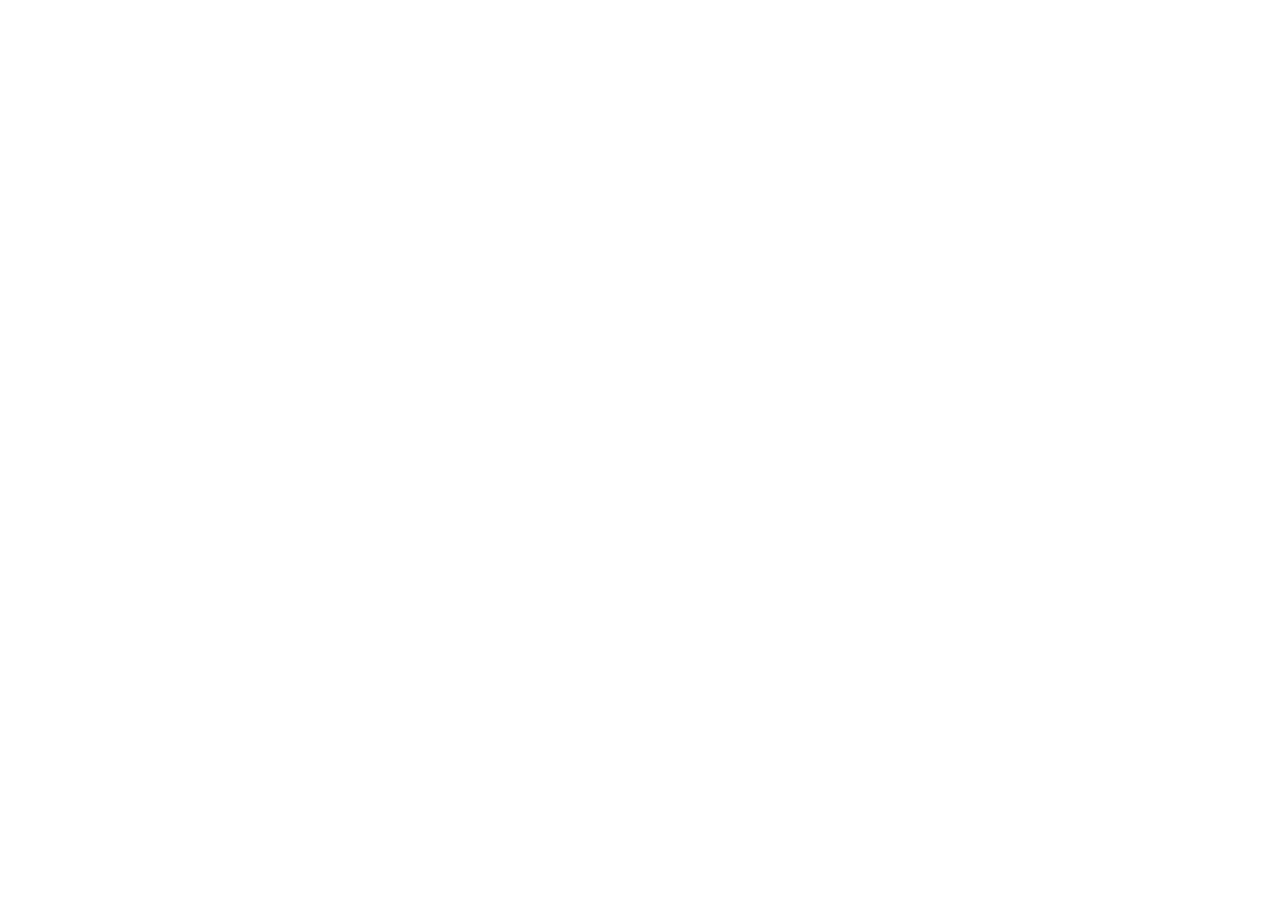
==== index.html @ 74229895 "prvni commit" ====
<!DOCTYPE html>
<html lang="en">
<head>
    <meta charset="UTF-8">
    <meta http-equiv="X-UA-Compatible" content="IE=edge">
    <meta name="viewport" content="width=device-width, initial-scale=1.0">
    <title>Paralax cviceni 1</title>
</head>
<body>
    
</body>
</html>
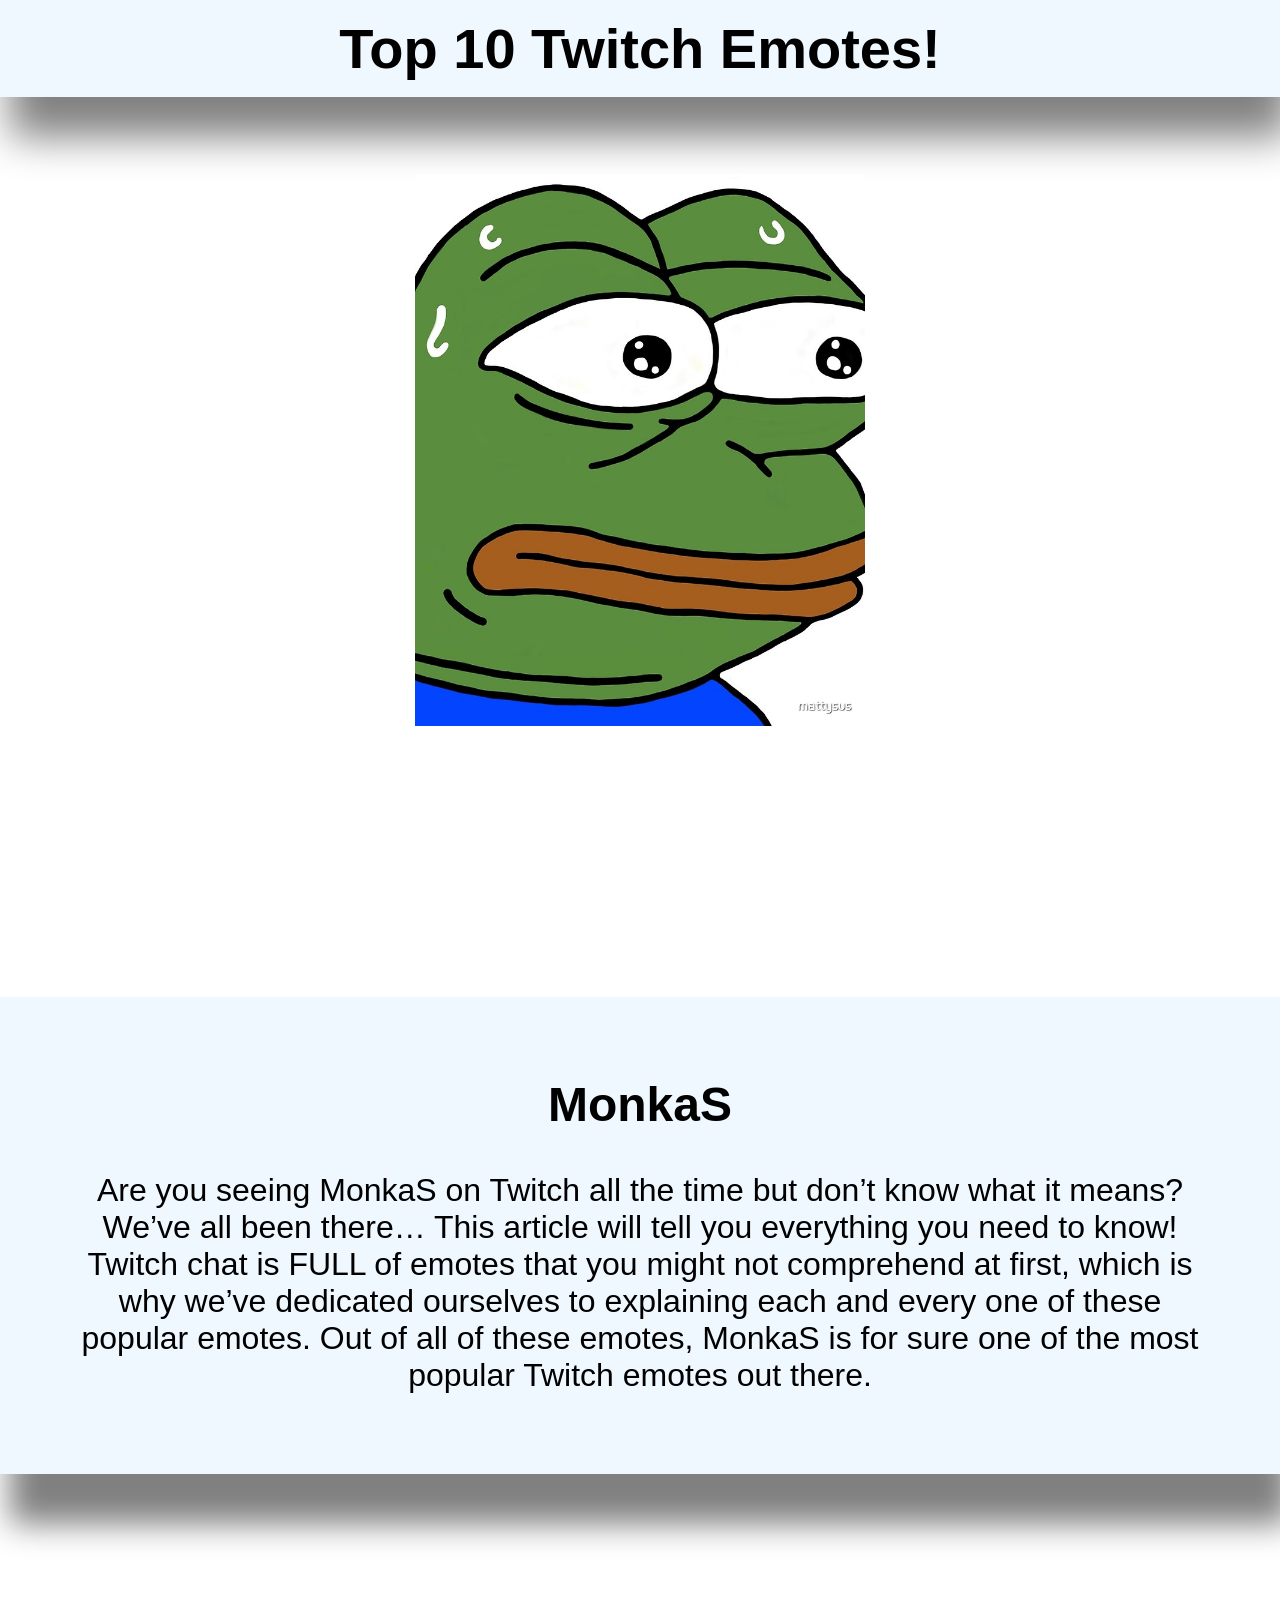
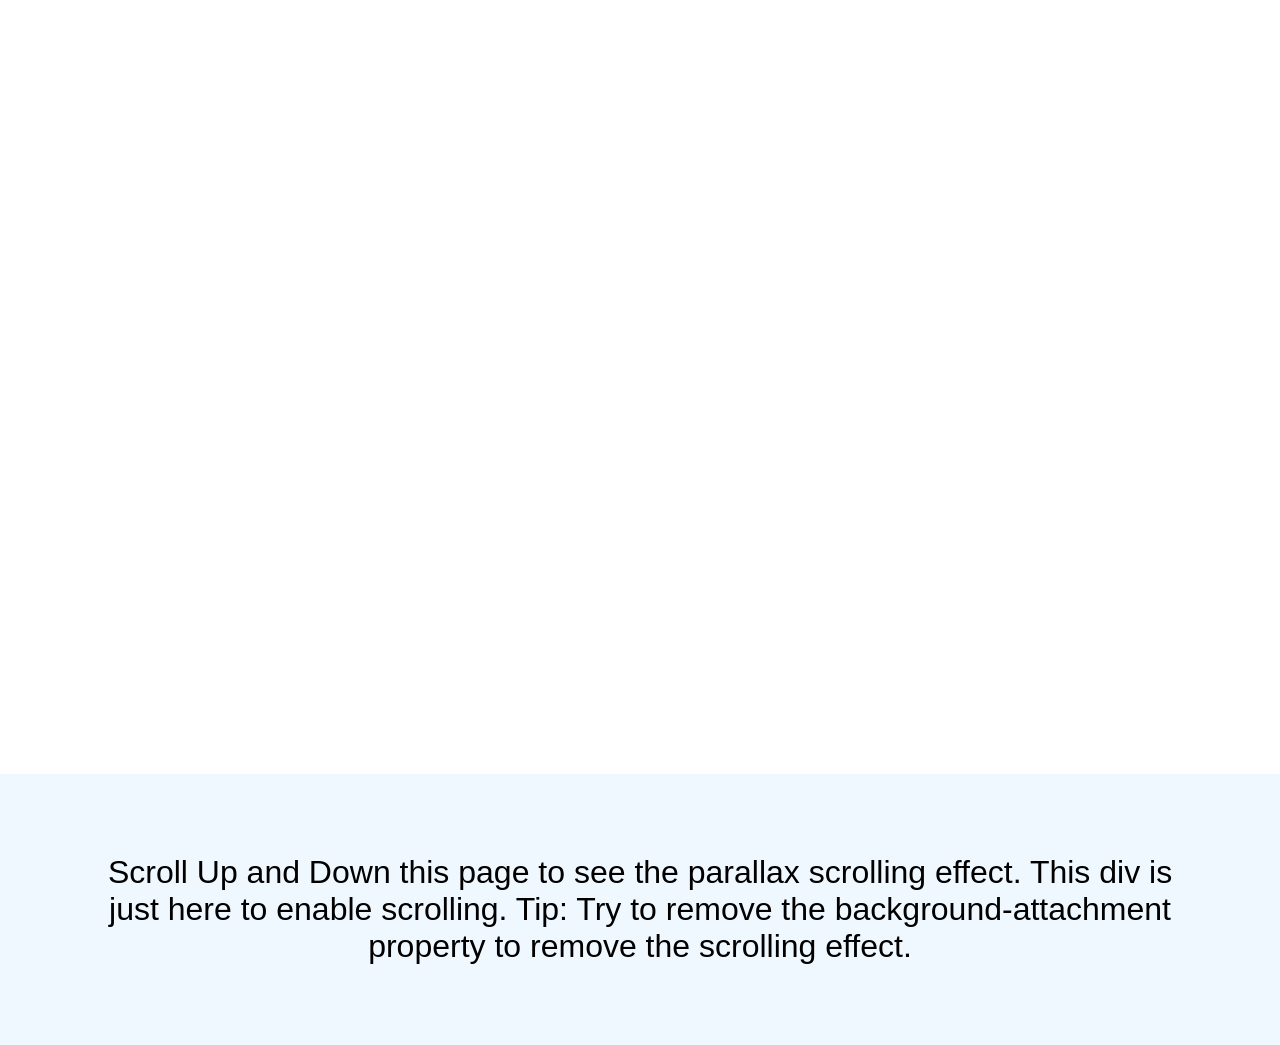
==== commit 81c2ead8: "prvni dva" ====
--- a/index.html
+++ b/index.html
@@ -4,9 +4,36 @@
     <meta charset="UTF-8">
     <meta http-equiv="X-UA-Compatible" content="IE=edge">
     <meta name="viewport" content="width=device-width, initial-scale=1.0">
+    <link rel="stylesheet" href="./style.css"> 
     <title>Paralax cviceni 1</title>
 </head>
 <body>
+
+    <h1>Top 10 Twitch Emotes!</h1>
+
     
+    
+    <div id="monkaS" class="parallax">
+
+    </div>
+    
+
+        <div class="popis">
+            <h2>MonkaS</h2>
+            Are you seeing MonkaS on Twitch all the time but don’t know what it means? We’ve all been there… This article will tell you everything you need to know!
+
+            Twitch chat is FULL of emotes that you might not comprehend at first, which is why we’ve dedicated ourselves to explaining each and every one of these popular emotes.
+            
+            Out of all of these emotes, MonkaS is for sure one of the most popular Twitch emotes out there. 
+        </div>
+
+    <div id="pepega" class="parallax"></div>
+        <div class="popis">
+            Scroll Up and Down this page to see the parallax scrolling effect.
+            This div is just here to enable scrolling.
+            Tip: Try to remove the background-attachment property to remove the scrolling effect.
+        </div>
+
+
 </body>
 </html>
--- a/style.css
+++ b/style.css
@@ -0,0 +1,52 @@
+body, html {
+    height: 100%;
+    width: 100%;
+    margin: auto;
+    background-color: white;
+    
+  }
+
+h1  {
+    margin: 0;
+    background-color: aliceblue;
+    text-align: center;
+    font-family: 'Segoe UI', Tahoma, Geneva, Verdana, sans-serif;
+    font-size: 3.5em;
+    box-shadow: 10px 40px 40px gray;
+    padding: 1rem;
+}
+h2{
+    margin-top: 0;
+}
+
+.parallax {
+    /* The image used */
+    background-image: url('./images/MonkaS.jpg');
+
+    /* Full height */
+    height: 100%; 
+    
+
+    /* Create the parallax scrolling effect */
+    background-attachment: fixed;
+    background-position: center;
+    background-repeat: no-repeat;
+    background-size: 50vh;
+    
+   
+}
+
+.popis{
+    background-color: aliceblue;
+    text-align: center;
+    font-family: 'Segoe UI', Tahoma, Geneva, Verdana, sans-serif;
+    font-size: 2em;
+    padding: 5rem;
+    box-shadow: 10px 50px 30px gray;
+
+}
+
+#pepega{
+    background-image: url('./images/pepega.jfif');
+    background-size: 100vh;
+}
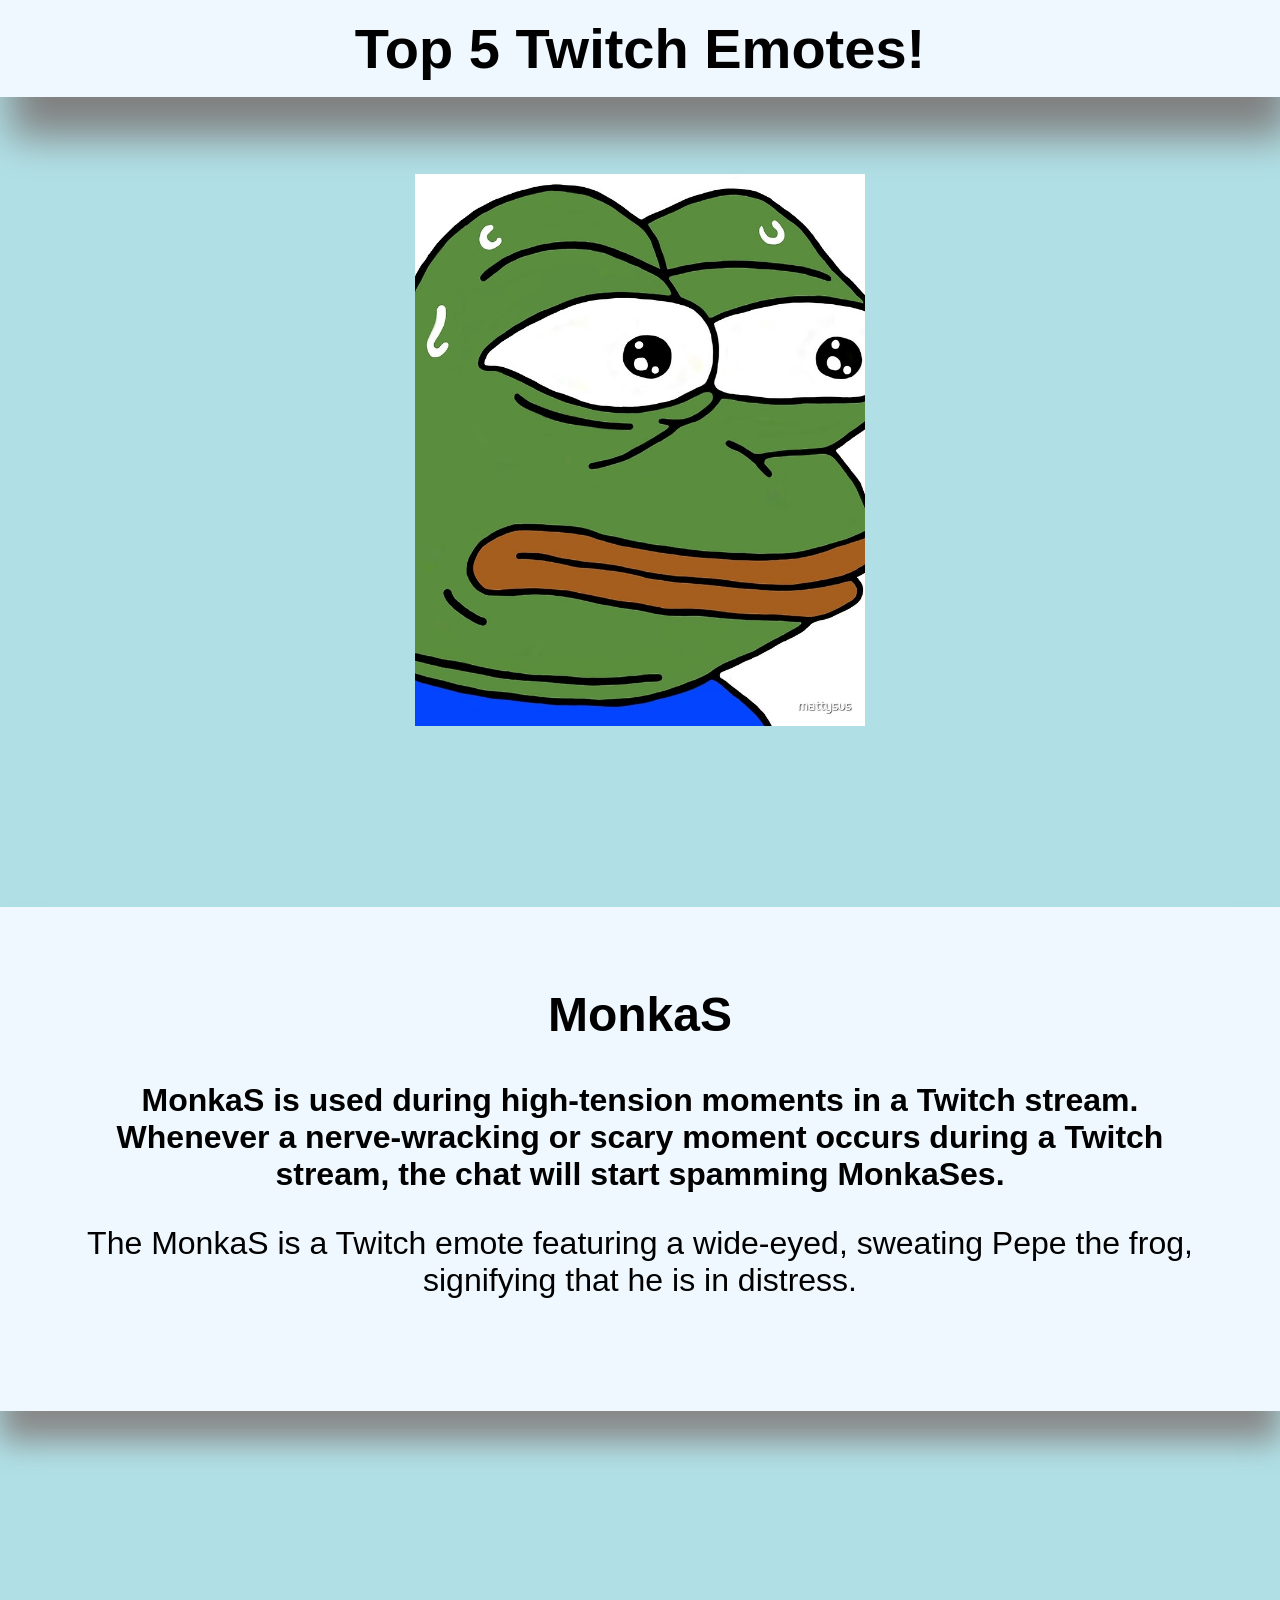
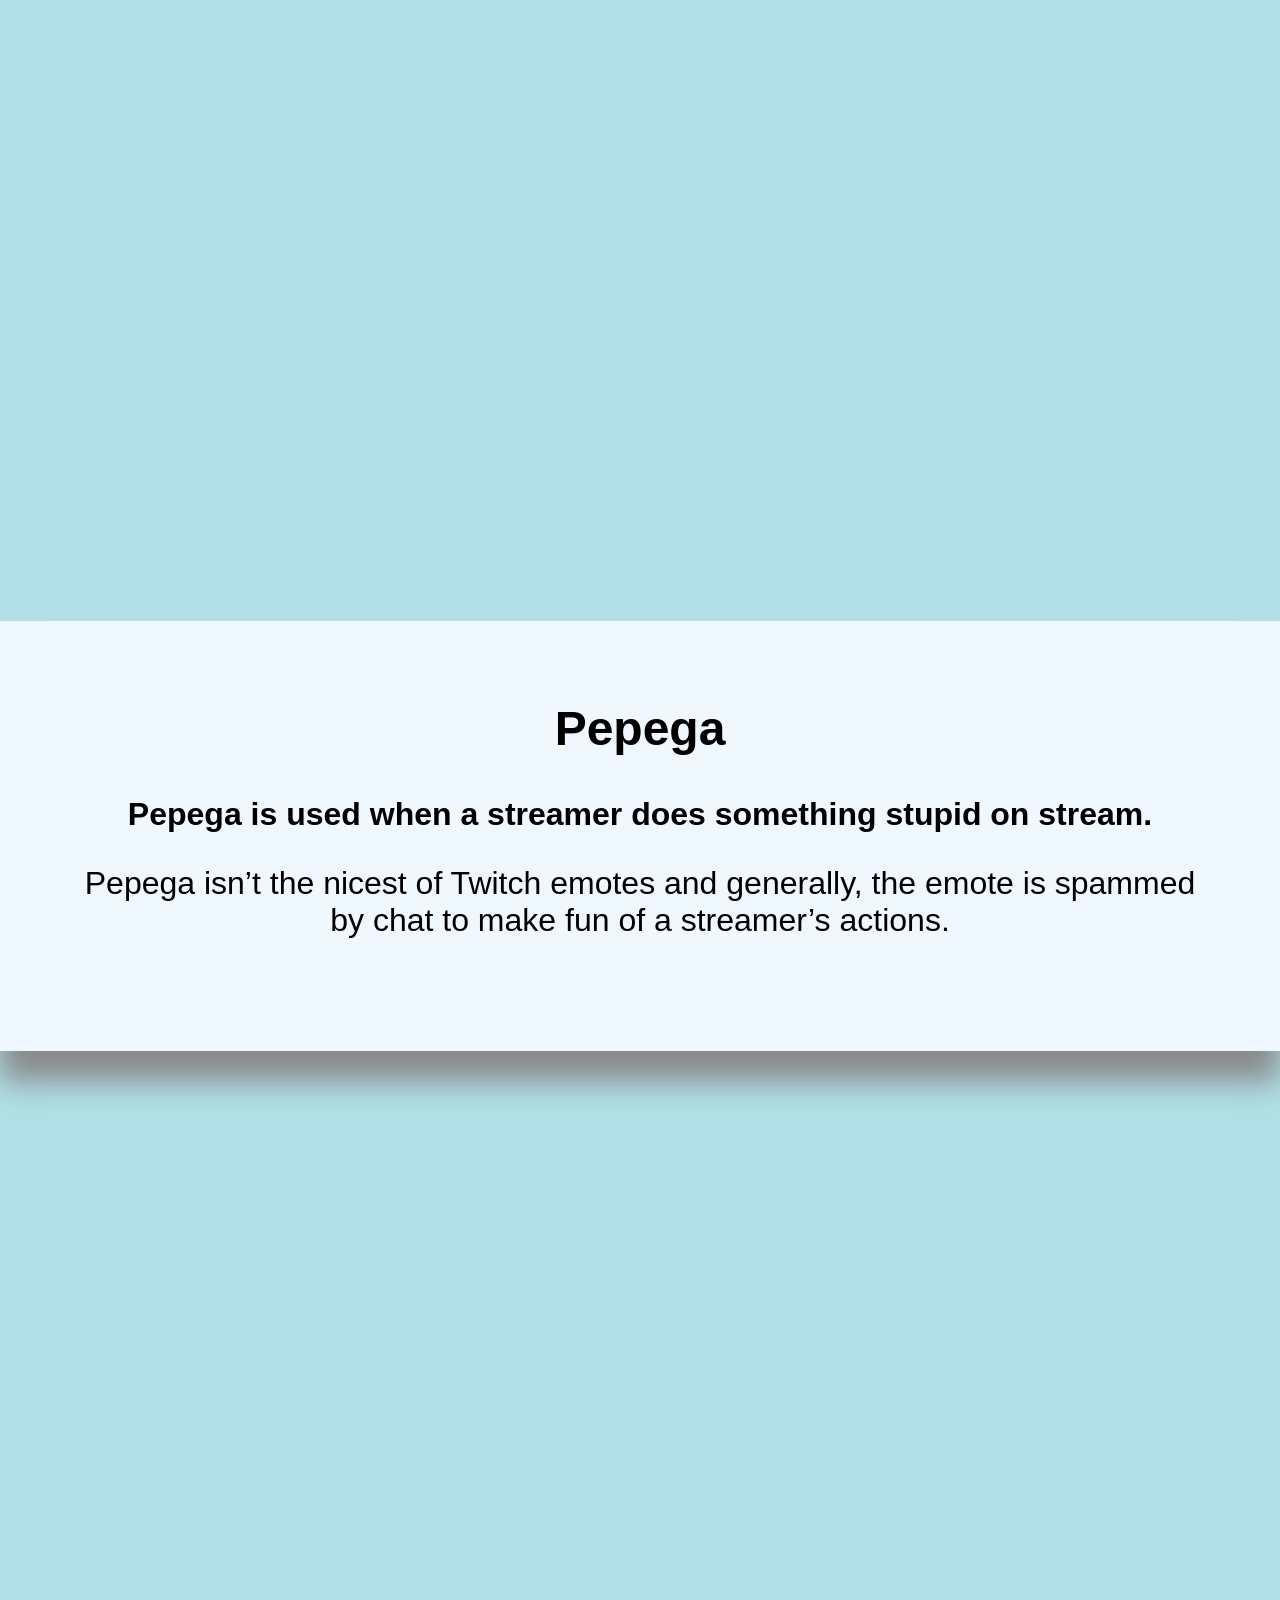
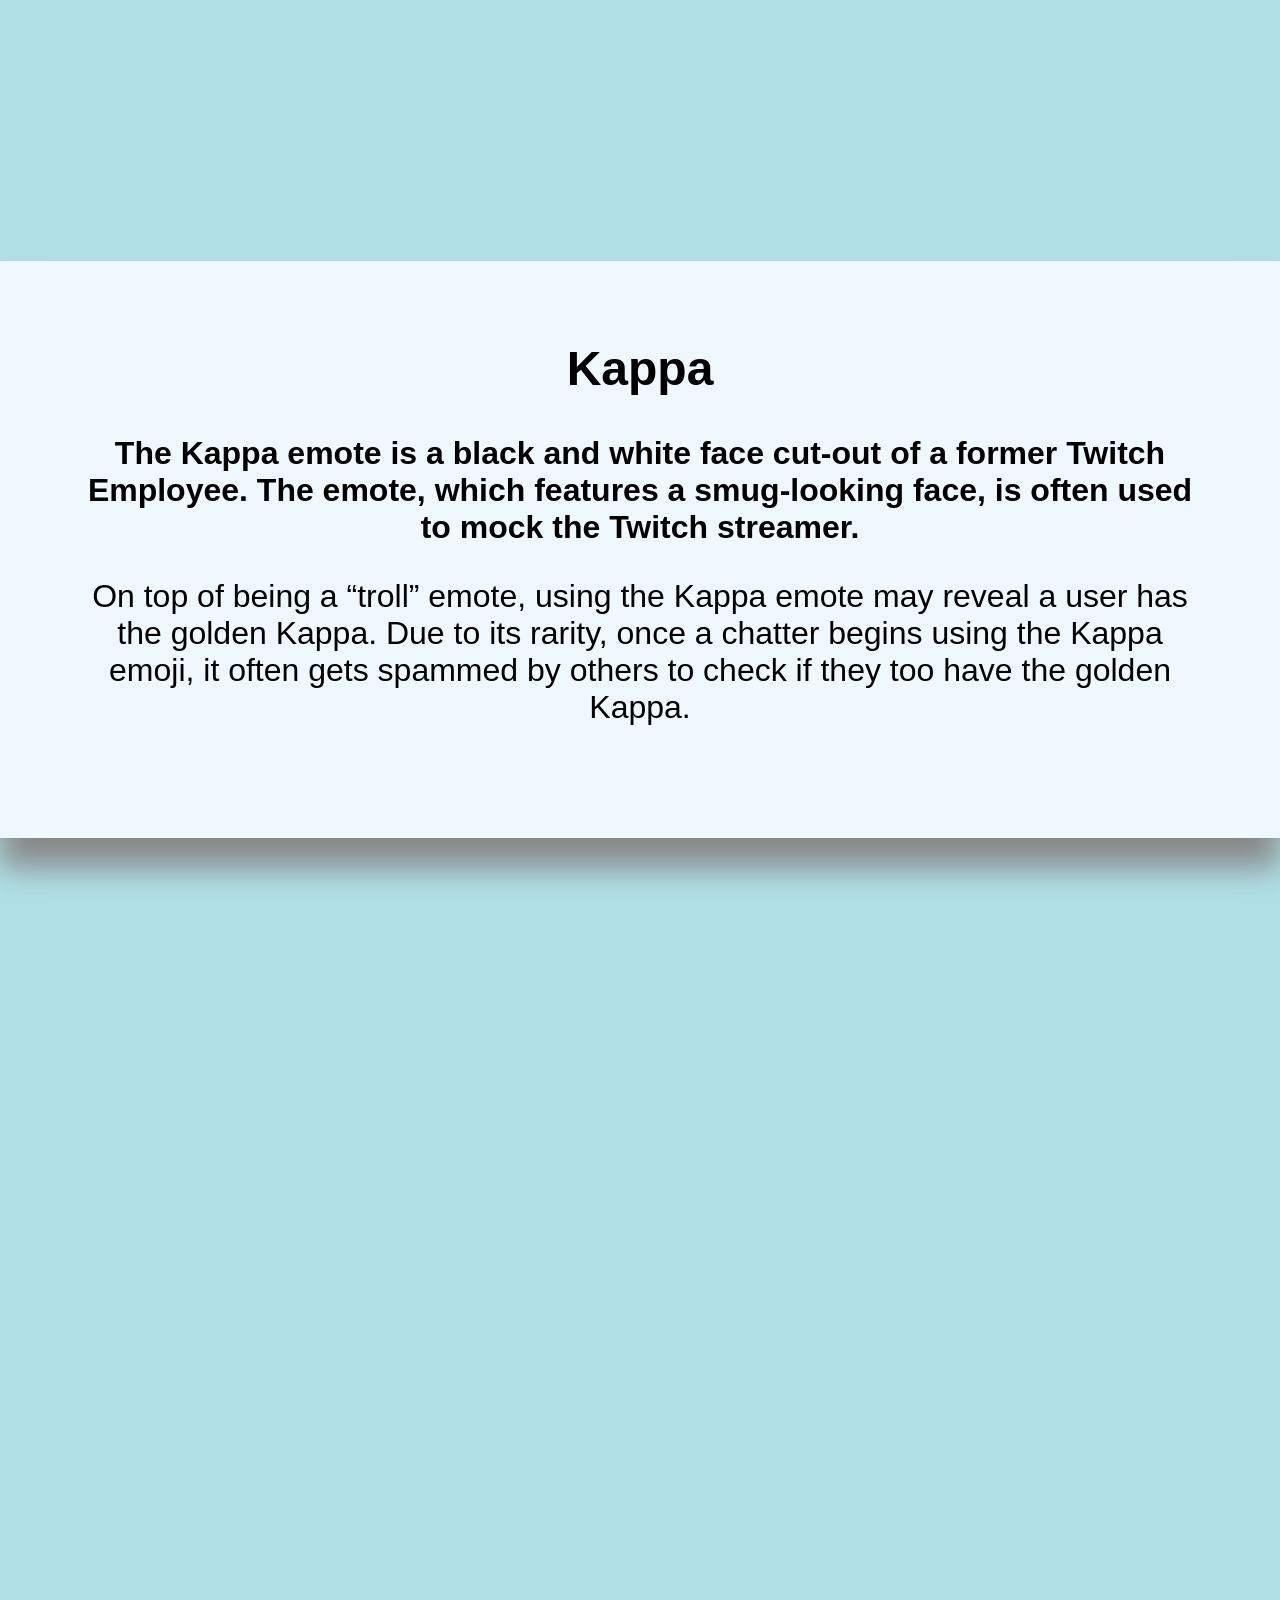
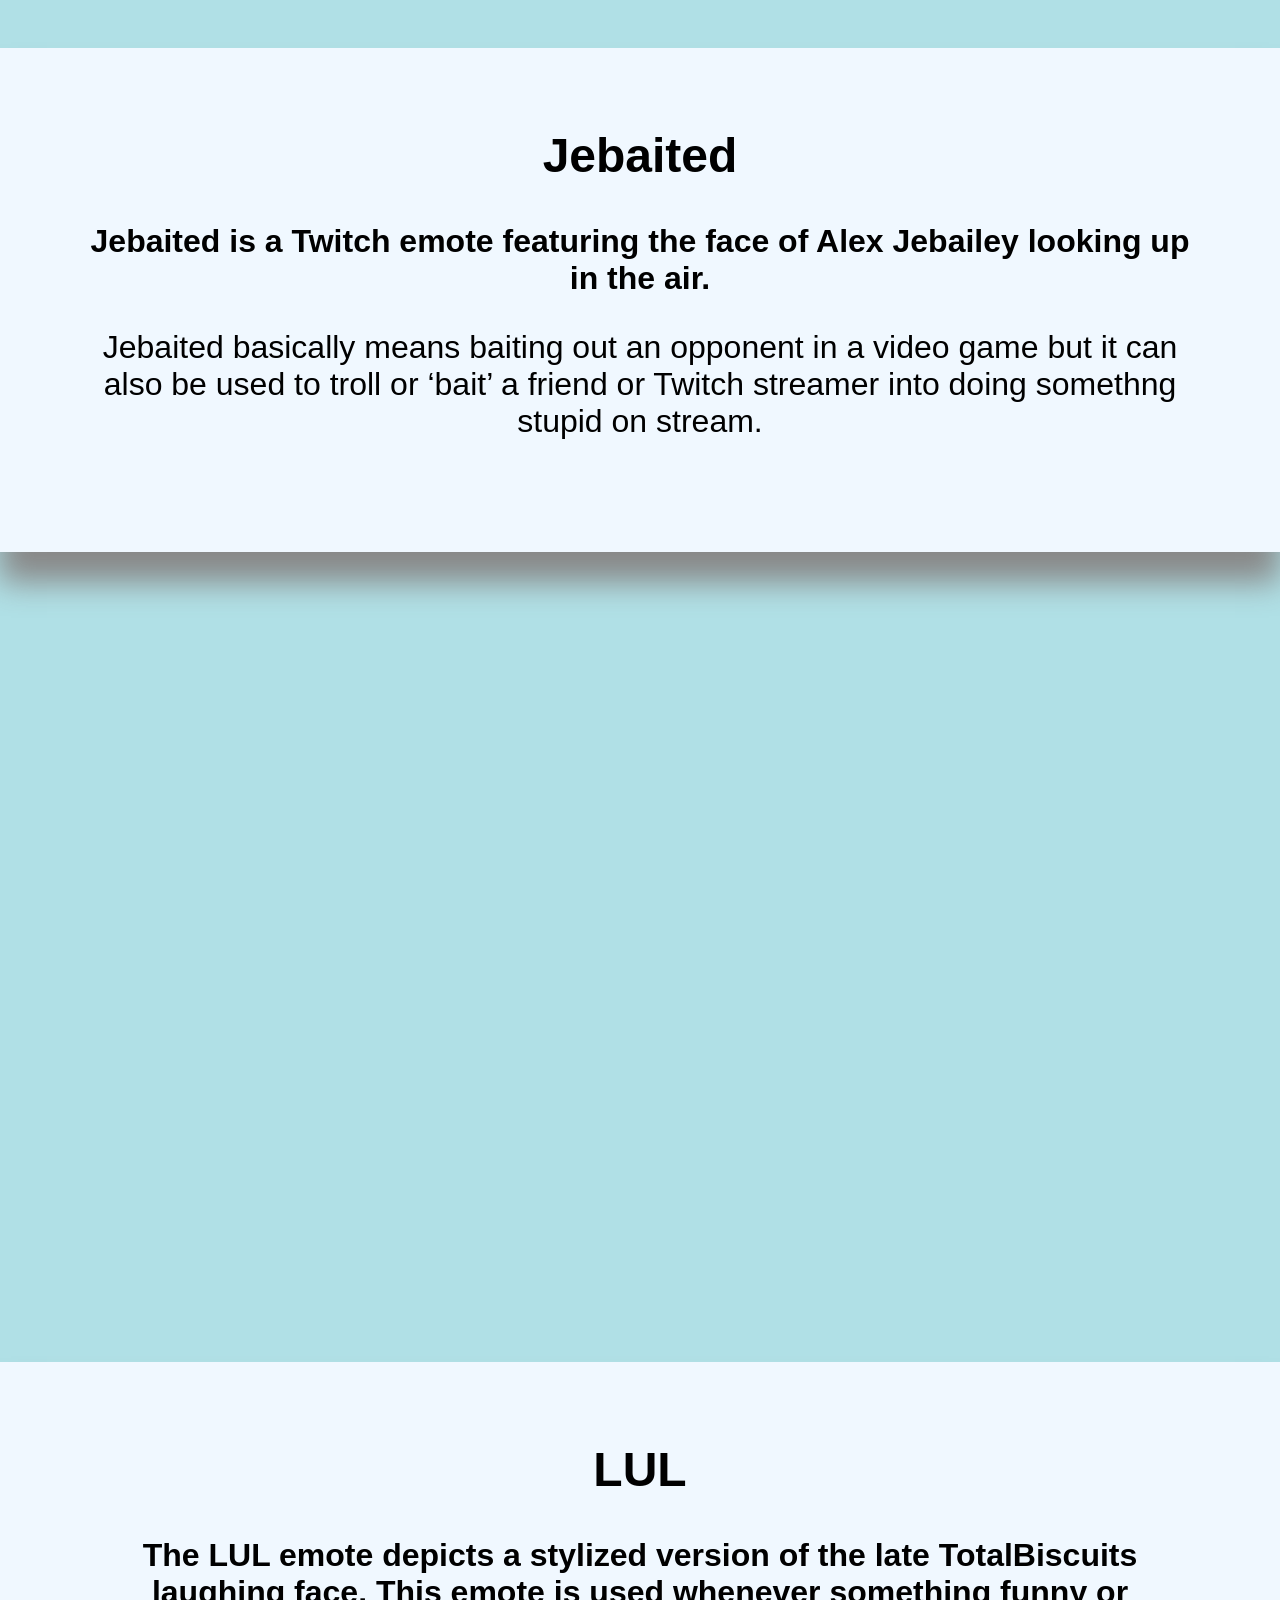
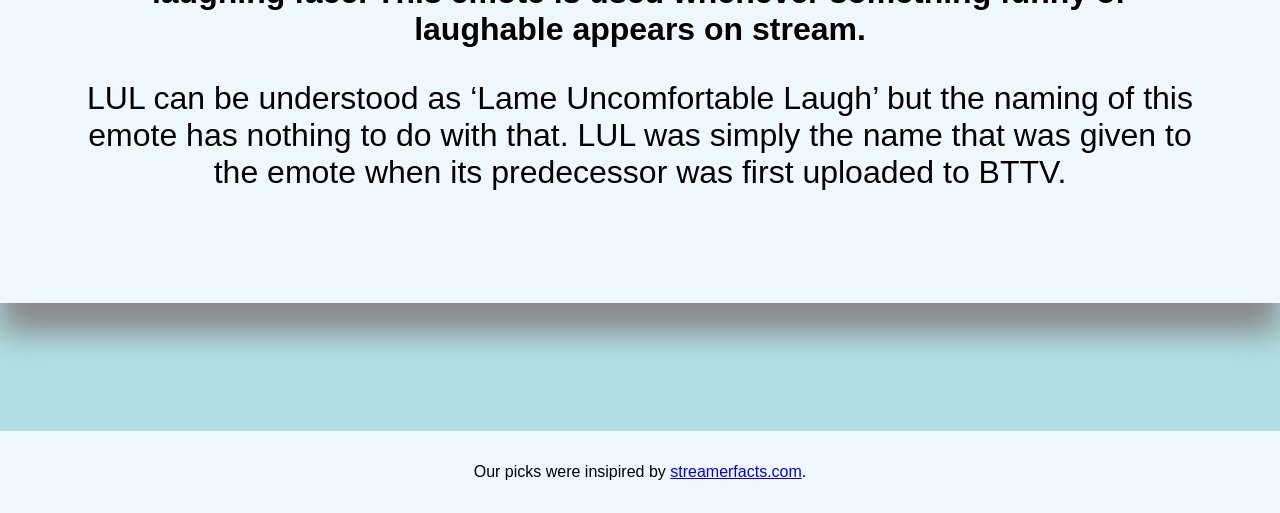
==== commit be26e606: "bez js" ====
--- a/index.html
+++ b/index.html
@@ -9,31 +9,44 @@
 </head>
 <body>
 
-    <h1>Top 10 Twitch Emotes!</h1>
+    <h1>Top 5 Twitch Emotes!</h1>
 
     
     
-    <div id="monkaS" class="parallax">
-
-    </div>
-    
-
-        <div class="popis">
+    <div id="monkaS" class="parallax"></div>
+        <article class="popis">
             <h2>MonkaS</h2>
-            Are you seeing MonkaS on Twitch all the time but don’t know what it means? We’ve all been there… This article will tell you everything you need to know!
-
-            Twitch chat is FULL of emotes that you might not comprehend at first, which is why we’ve dedicated ourselves to explaining each and every one of these popular emotes.
-            
-            Out of all of these emotes, MonkaS is for sure one of the most popular Twitch emotes out there. 
-        </div>
+            <p><strong>MonkaS is used during high-tension moments in a Twitch stream. Whenever a nerve-wracking or scary moment occurs during a Twitch stream, the chat will start spamming MonkaSes.</strong></p>
+            <p>The MonkaS is a Twitch emote featuring a wide-eyed, sweating Pepe the frog, signifying that he is in distress.</p>
+        </article>
 
     <div id="pepega" class="parallax"></div>
-        <div class="popis">
-            Scroll Up and Down this page to see the parallax scrolling effect.
-            This div is just here to enable scrolling.
-            Tip: Try to remove the background-attachment property to remove the scrolling effect.
-        </div>
+        <article class="popis">
+            <h2>Pepega</h2>
+            <p><strong>Pepega is used when a streamer does something stupid on stream.</strong></p>
+            <p>Pepega isn’t the nicest of Twitch emotes and generally, the emote is spammed by chat to make fun of a streamer’s actions.</p>
+         </article>
+    <div id="kappa" class="parallax"></div>
+        <article class="popis">
+            <h2>Kappa</h2>
+            <p><strong>The Kappa emote is a black and white face cut-out of a former Twitch Employee. The emote, which features a smug-looking face, is often used to mock the Twitch streamer.</strong></p>
+            <p>On top of being a “troll” emote, using the Kappa emote may reveal a user has the golden Kappa. Due to its rarity, once a chatter begins using the Kappa emoji, it often gets spammed by others to check if they too have the golden Kappa.</p>
+        </article>
+    <div id="jebaited" class="parallax"></div>
+        <article class="popis">
+            <h2>Jebaited</h2>
+            <p><strong>Jebaited is a Twitch emote featuring the face of Alex Jebailey looking up in the air.</strong></p>
+            <p>Jebaited basically means baiting out an opponent in a video game but it can also be used to troll or ‘bait’ a friend or Twitch streamer into doing somethng stupid on stream.</p>
+        </article>
+    <div id="lul" class="parallax"></div>
+        <article class="popis">
+            <h2>LUL</h2>
+            <p><strong>The LUL emote depicts a stylized version of the late TotalBiscuits laughing face. This emote is used whenever something funny or laughable appears on stream.</strong></p>
+            <p>LUL can be understood as ‘Lame Uncomfortable Laugh’ but the naming of this emote has nothing to do with that. LUL was simply the name that was given to the emote when its predecessor was first uploaded to BTTV.</p>
+        </article>
 
-
+    <footer>
+        <p>Our picks were insipired by <a href="https://streamerfacts.com/twitch-emotes/">streamerfacts.com</a>. </p>
+    </footer>
 </body>
 </html>
--- a/style.css
+++ b/style.css
@@ -2,7 +2,7 @@
     height: 100%;
     width: 100%;
     margin: auto;
-    background-color: white;
+    background-color: powderblue;
     
   }
 
@@ -24,7 +24,7 @@
     background-image: url('./images/MonkaS.jpg');
 
     /* Full height */
-    height: 100%; 
+    height: 90%; 
     
 
     /* Create the parallax scrolling effect */
@@ -42,7 +42,7 @@
     font-family: 'Segoe UI', Tahoma, Geneva, Verdana, sans-serif;
     font-size: 2em;
     padding: 5rem;
-    box-shadow: 10px 50px 30px gray;
+    box-shadow: 0px 30px 30px rgb(136, 136, 136);
 
 }
 
@@ -50,3 +50,22 @@
     background-image: url('./images/pepega.jfif');
     background-size: 100vh;
 }
+#kappa{
+    background-image: url('./images/kappa.jpg');
+}
+#jebaited{
+    background-image: url('./images/jebaited.png');
+    background-size: 100vh;
+}
+#lul{
+    background-image: url('./images/lul.jpg');
+}
+
+footer{
+    background-color: aliceblue;
+    text-align: center;
+    margin-top: 10%;
+    font-family: 'Segoe UI', Tahoma, Geneva, Verdana, sans-serif;
+    font-size: medium;
+    padding: 1rem;
+}
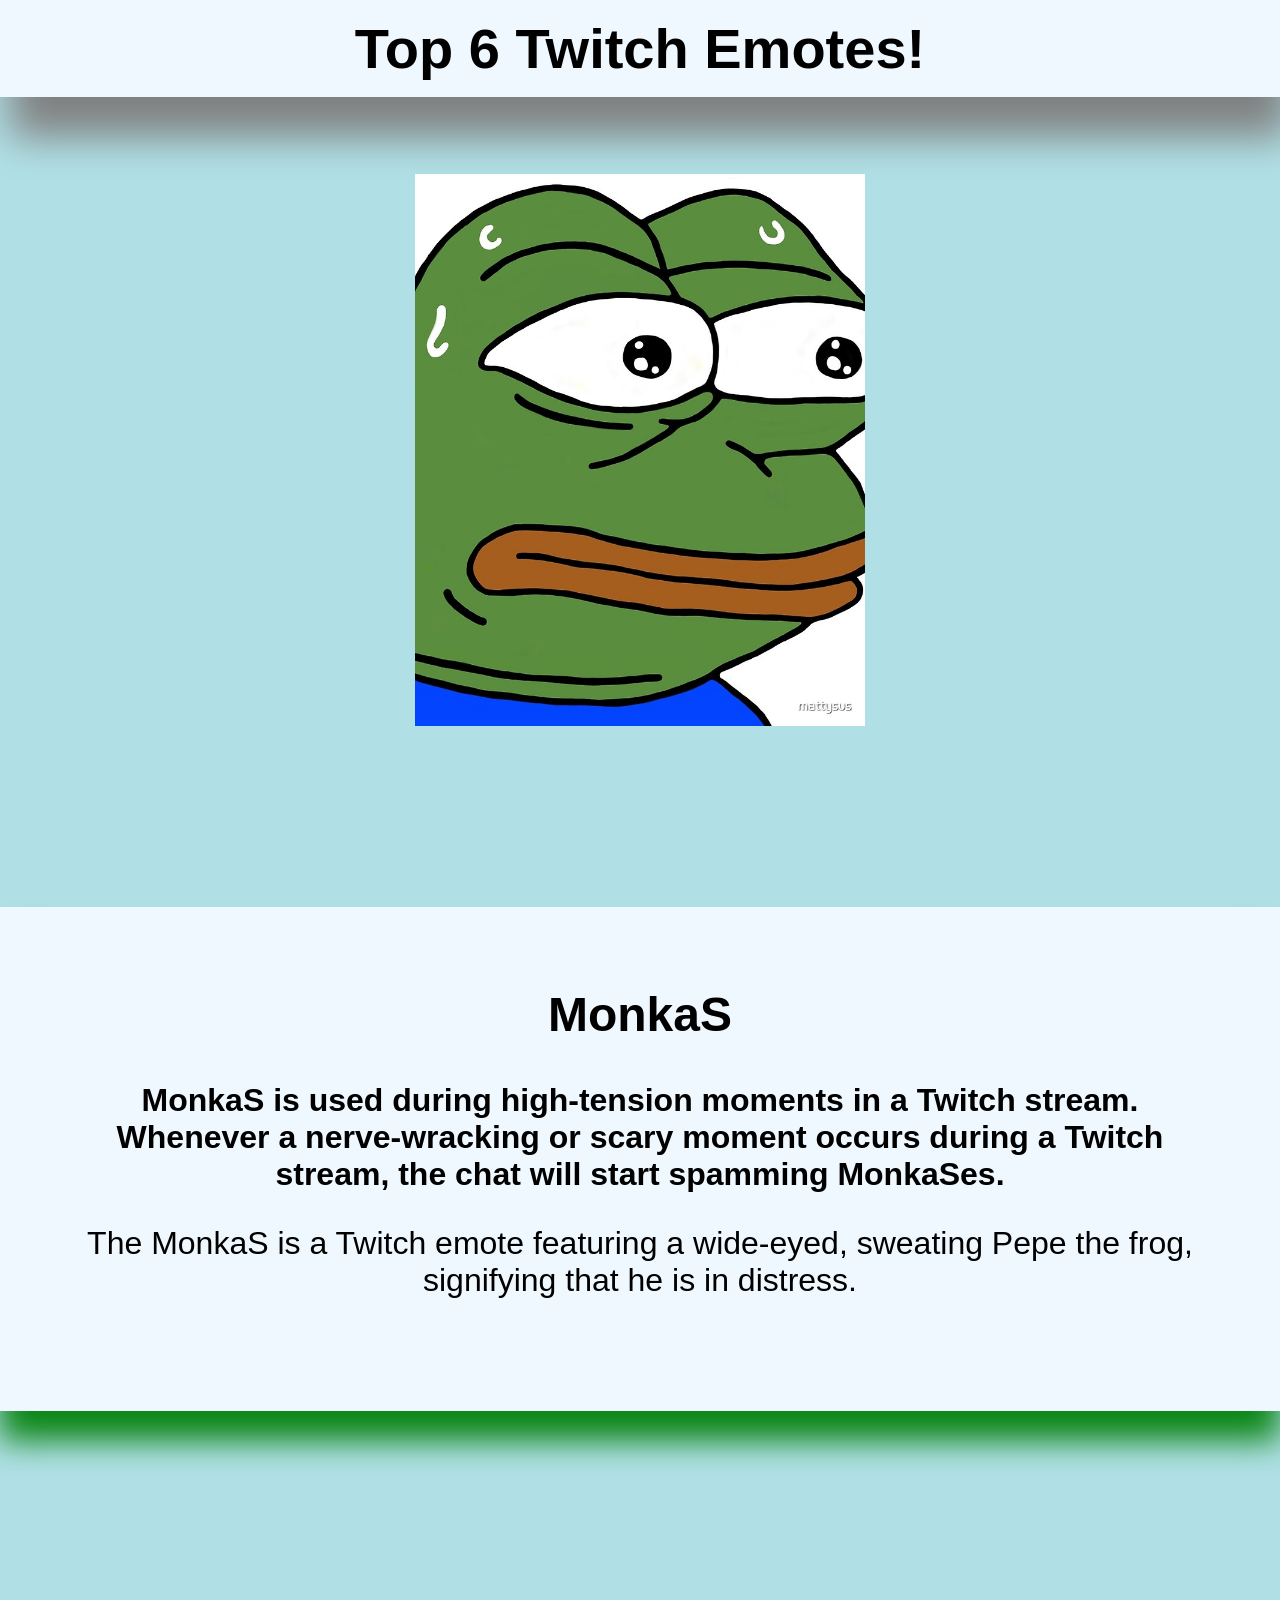
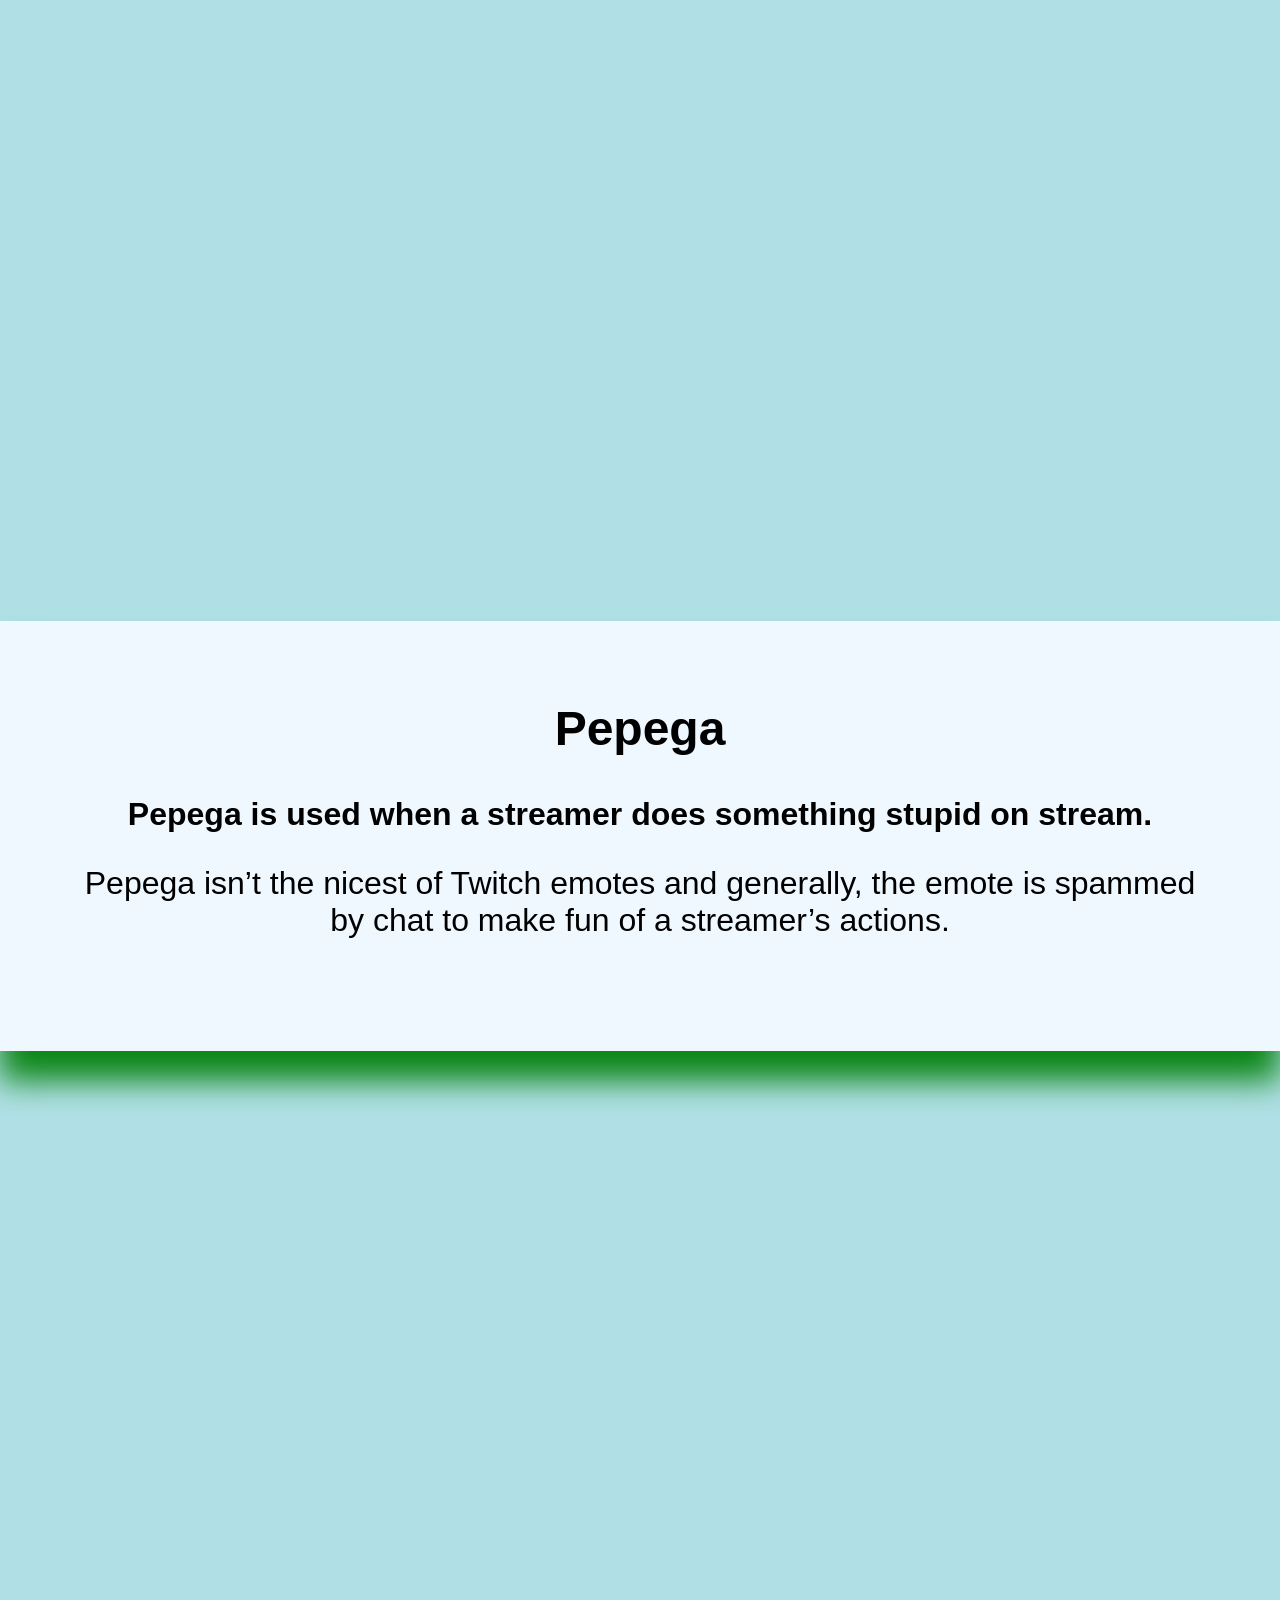
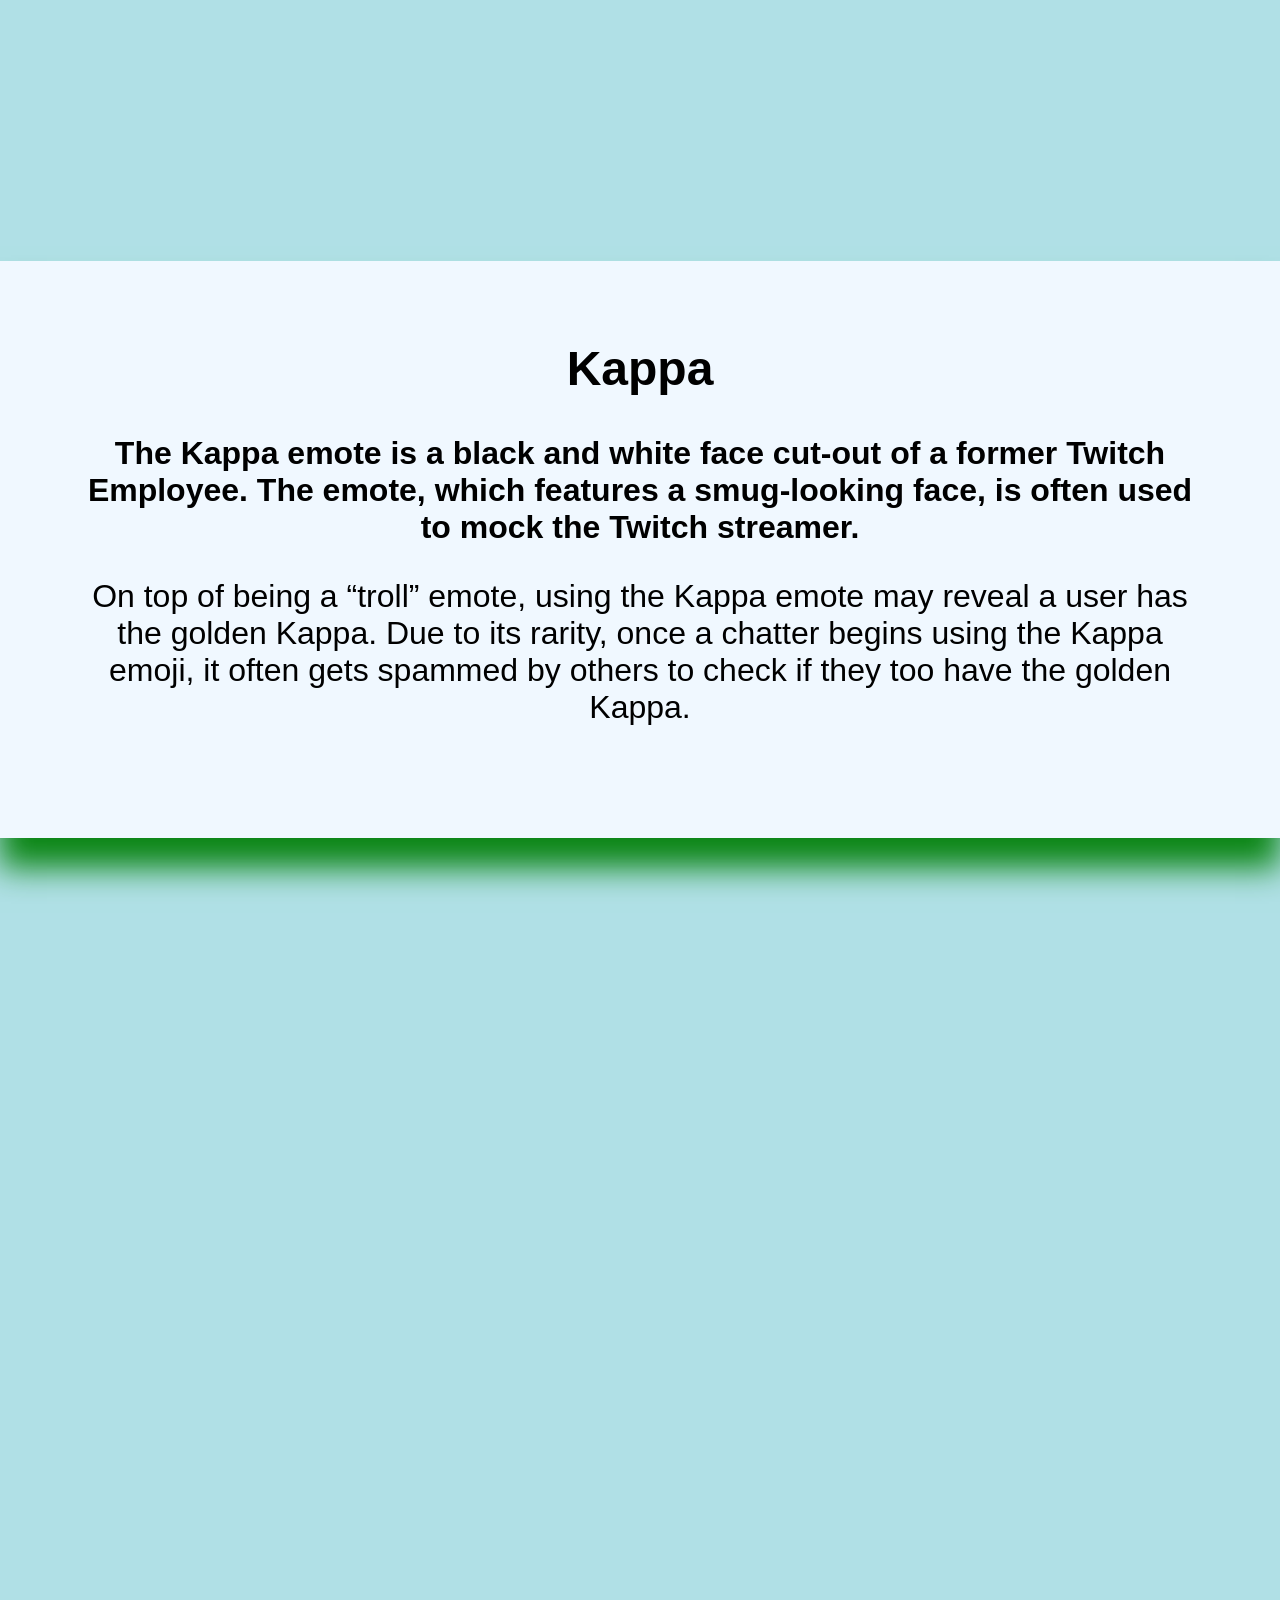
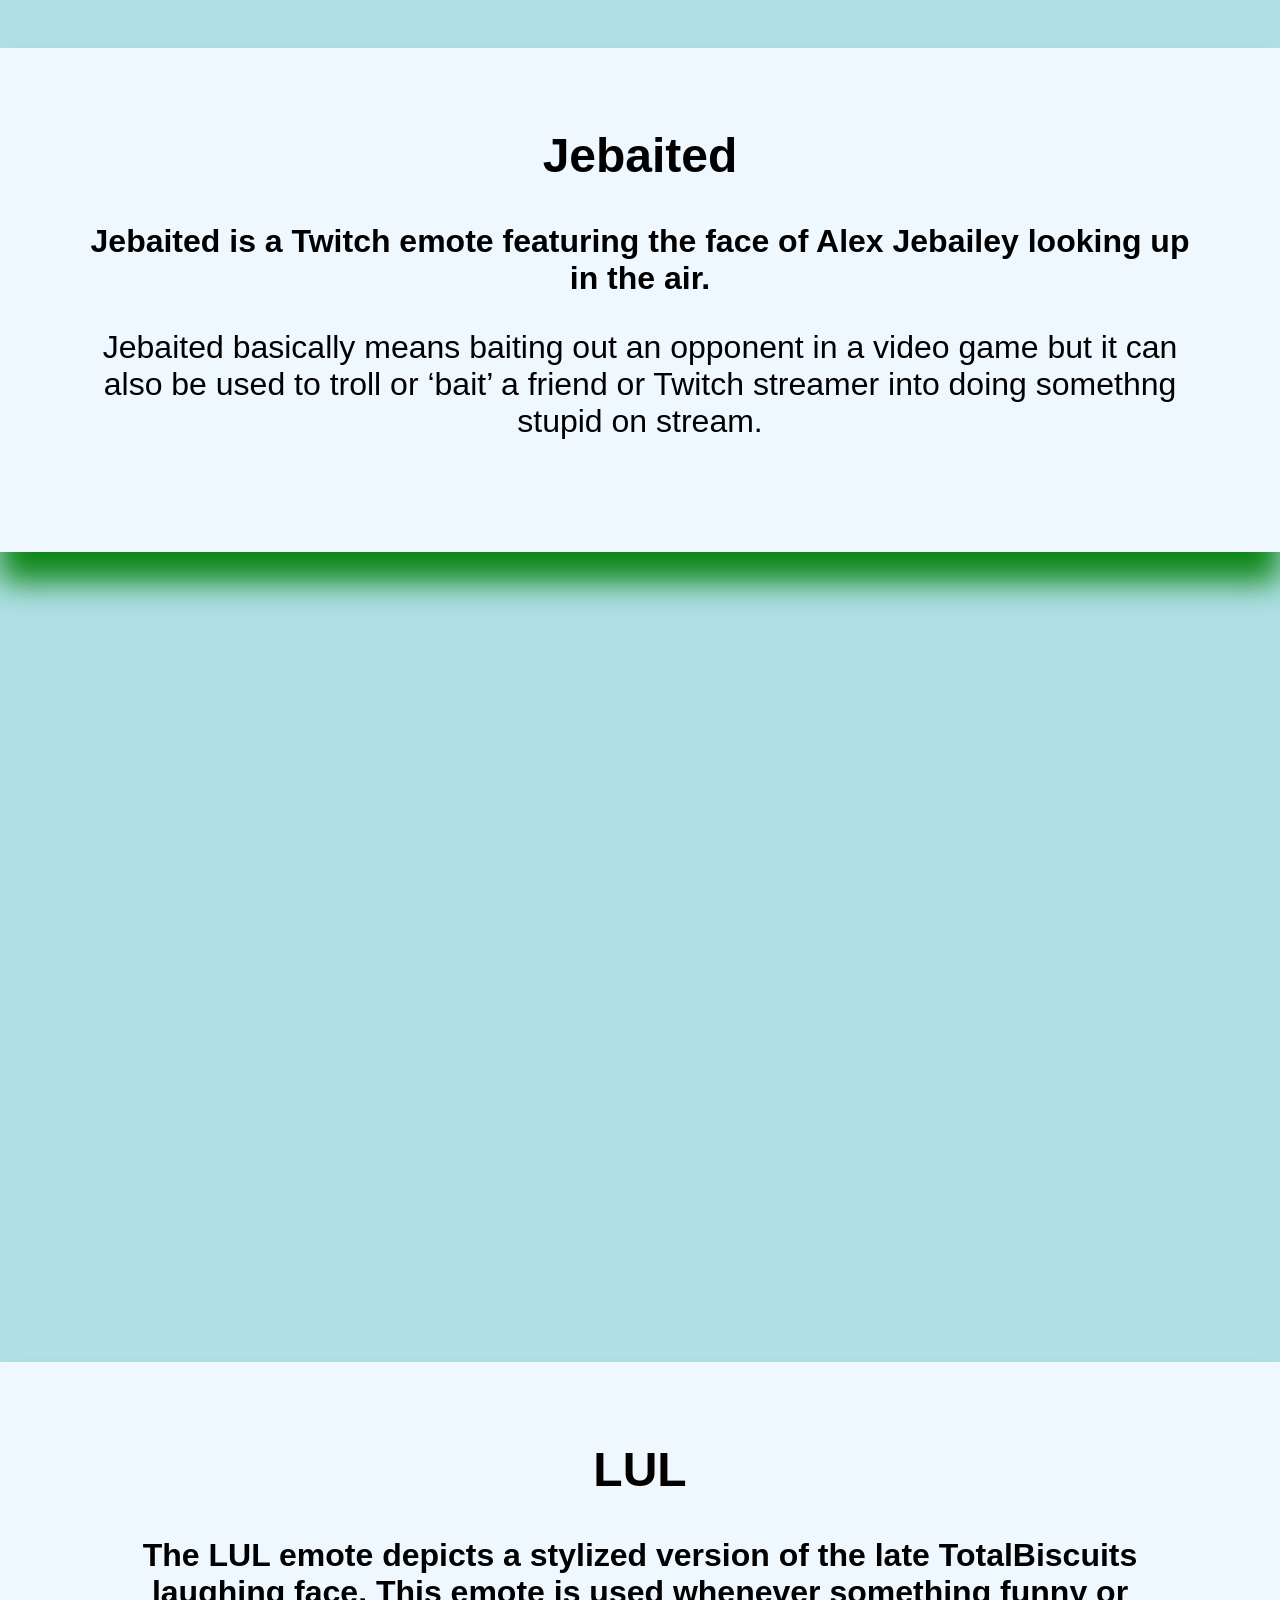
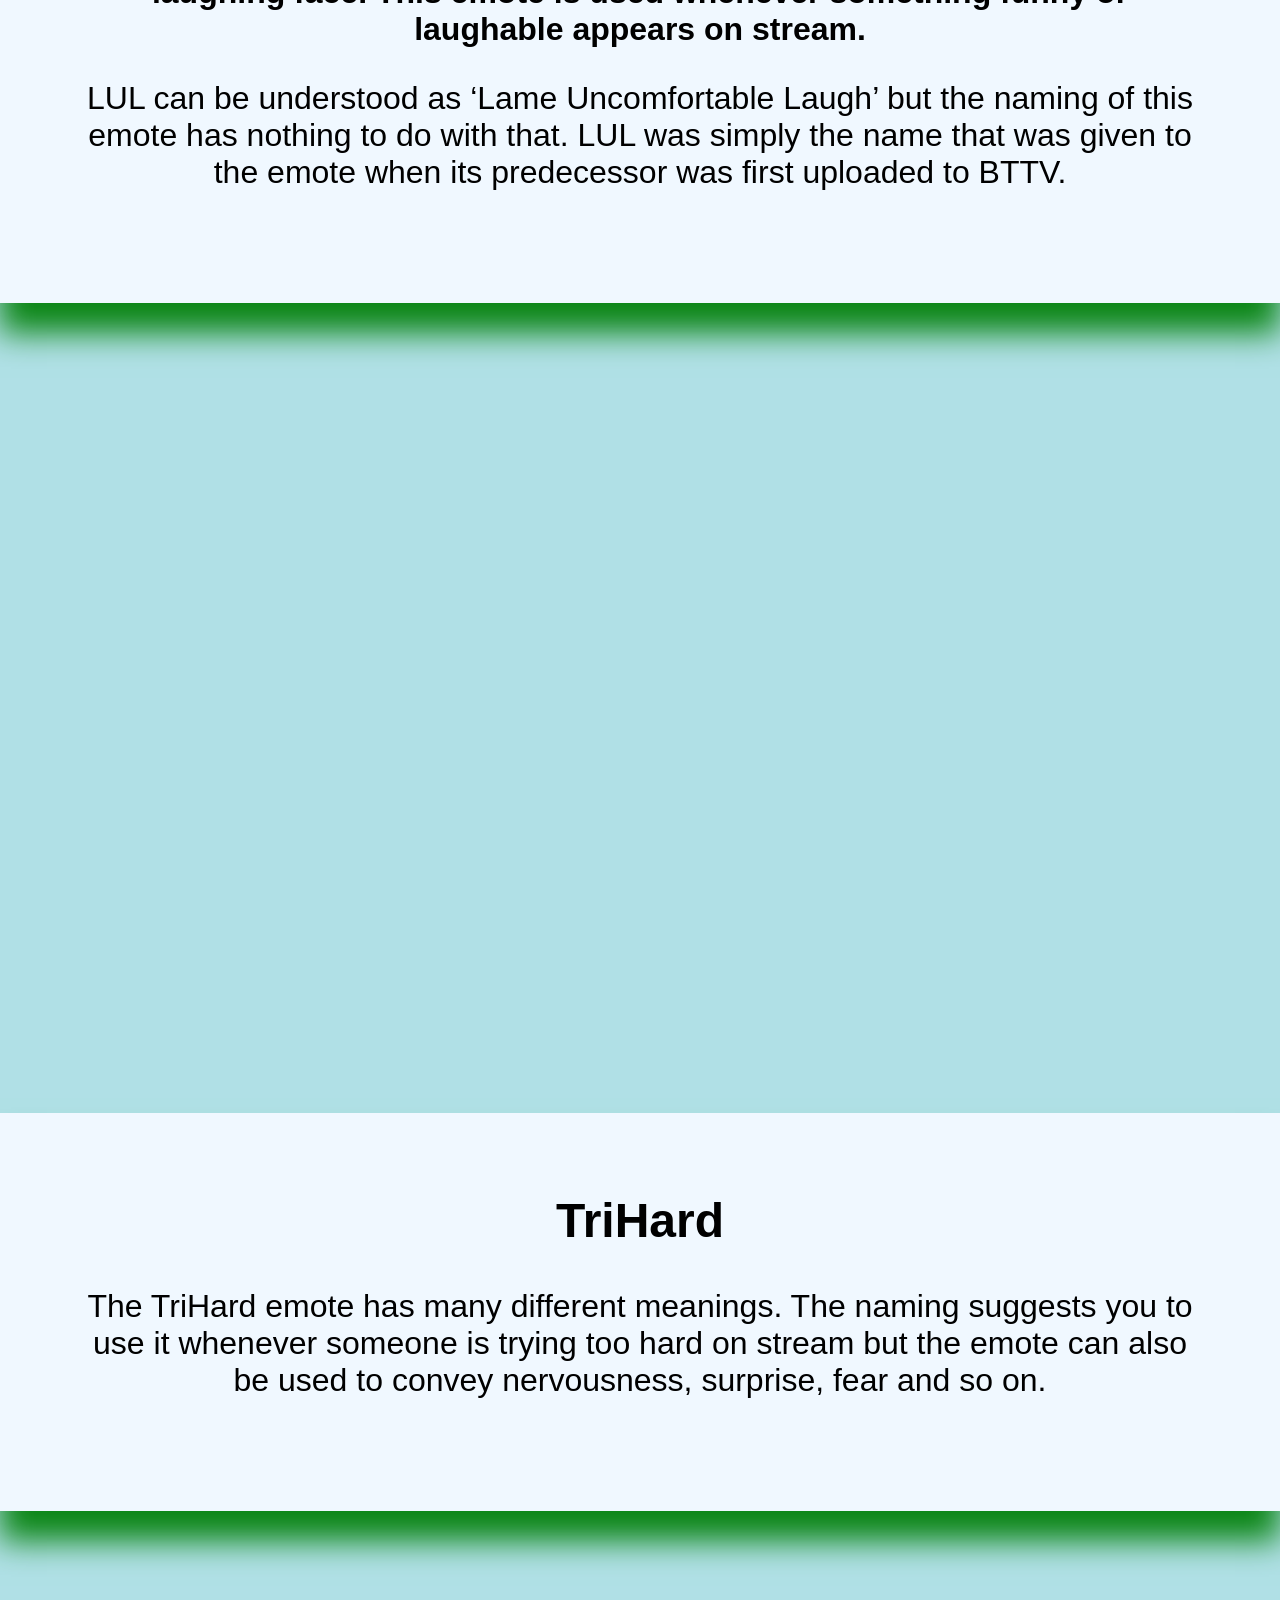
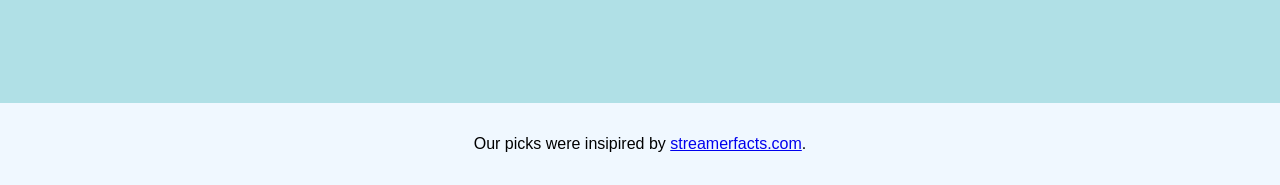
==== commit b5405e2a: "zkouska js" ====
--- a/index.html
+++ b/index.html
@@ -9,7 +9,7 @@
 </head>
 <body>
 
-    <h1>Top 5 Twitch Emotes!</h1>
+    <h1>Top 6 Twitch Emotes!</h1>
 
     
     
@@ -44,9 +44,35 @@
             <p><strong>The LUL emote depicts a stylized version of the late TotalBiscuits laughing face. This emote is used whenever something funny or laughable appears on stream.</strong></p>
             <p>LUL can be understood as ‘Lame Uncomfortable Laugh’ but the naming of this emote has nothing to do with that. LUL was simply the name that was given to the emote when its predecessor was first uploaded to BTTV.</p>
         </article>
+    <div id="trihard" class="parallax"></div>
+        <article class="popis">
+            <h2>TriHard</h2>
+            <p>The TriHard emote has many different meanings. The naming suggests you to use it whenever someone is trying too hard on stream but the emote can also be used to convey nervousness, surprise, fear and so on.</p>
+            
+        </article>
 
     <footer>
         <p>Our picks were insipired by <a href="https://streamerfacts.com/twitch-emotes/">streamerfacts.com</a>. </p>
     </footer>
+
+    <script type="text/javascript">
+        document.addEventListener("mousemove", function(e){
+            const content = document.querySelectorAll('h1, .popis')
+            const bg = document.querySelectorAll('html, body')
+
+            bg[0].style.backgroundColor = "rgb(" + e.pageY/30 + "," + 25 + e.pageX/20 + "," +  e.pageX/8 + ")";
+            bg[1].style.backgroundColor = "rgb(" + e.pageY/30 + "," + 25 + e.pageX/20 + "," +   e.pageX/8 + ")";
+           
+            content[0].style.boxShadow =  "2px 30px " + 2+ e.pageX/200 + "px" +  " rgb(" + e.pageY/60 + "," + 25 + e.pageX/100 + "," +  20 + e.pageX/20 + ")";
+            content[1].style.boxShadow =  "2px 30px " + 2+ e.pageX/200 + "px" +  " rgb(" + e.pageY/60 + "," + 25 + e.pageX/100 + "," +  20 + e.pageX/20 + ")";
+            content[2].style.boxShadow =  "2px 30px " + 2+ e.pageX/200 + "px" +  " rgb(" + e.pageY/60 + "," + 25 + e.pageX/100 + "," +  20 + e.pageX/20 + ")";
+            content[3].style.boxShadow =  "2px 30px " + 2+ e.pageX/200 + "px" +  " rgb(" + e.pageY/60 + "," + 25 + e.pageX/100 + "," +  20 + e.pageX/20 + ")";
+            content[4].style.boxShadow =  "2px 30px " + 2+ e.pageX/200 + "px" +  " rgb(" + e.pageY/60 + "," + 25 + e.pageX/100 + "," +  20 + e.pageX/20 + ")";
+            content[5].style.boxShadow =  "2px 30px " + 2+ e.pageX/200 + "px" +  " rgb(" + e.pageY/60 + "," + 25 + e.pageX/100 + "," +  20 + e.pageX/20 + ")";
+            content[6].style.boxShadow =  "2px 30px " + 2+ e.pageX/200 + "px" +  " rgb(" + e.pageY/60 + "," + 25 + e.pageX/100 + "," +  20 + e.pageX/20 + ")";
+        })
+
+    </script>
+
 </body>
 </html>
--- a/style.css
+++ b/style.css
@@ -25,7 +25,7 @@
 
     /* Full height */
     height: 90%; 
-    
+    margin-left: 2rem;
 
     /* Create the parallax scrolling effect */
     background-attachment: fixed;
@@ -42,7 +42,7 @@
     font-family: 'Segoe UI', Tahoma, Geneva, Verdana, sans-serif;
     font-size: 2em;
     padding: 5rem;
-    box-shadow: 0px 30px 30px rgb(136, 136, 136);
+    box-shadow: 0px 30px 30px rgb(12, 134, 22);
 
 }
 
@@ -60,11 +60,14 @@
 #lul{
     background-image: url('./images/lul.jpg');
 }
+#trihard{
+    background-image: url('./images/trihard.png');
+}
 
 footer{
     background-color: aliceblue;
     text-align: center;
-    margin-top: 10%;
+    margin-top: 15%;
     font-family: 'Segoe UI', Tahoma, Geneva, Verdana, sans-serif;
     font-size: medium;
     padding: 1rem;
